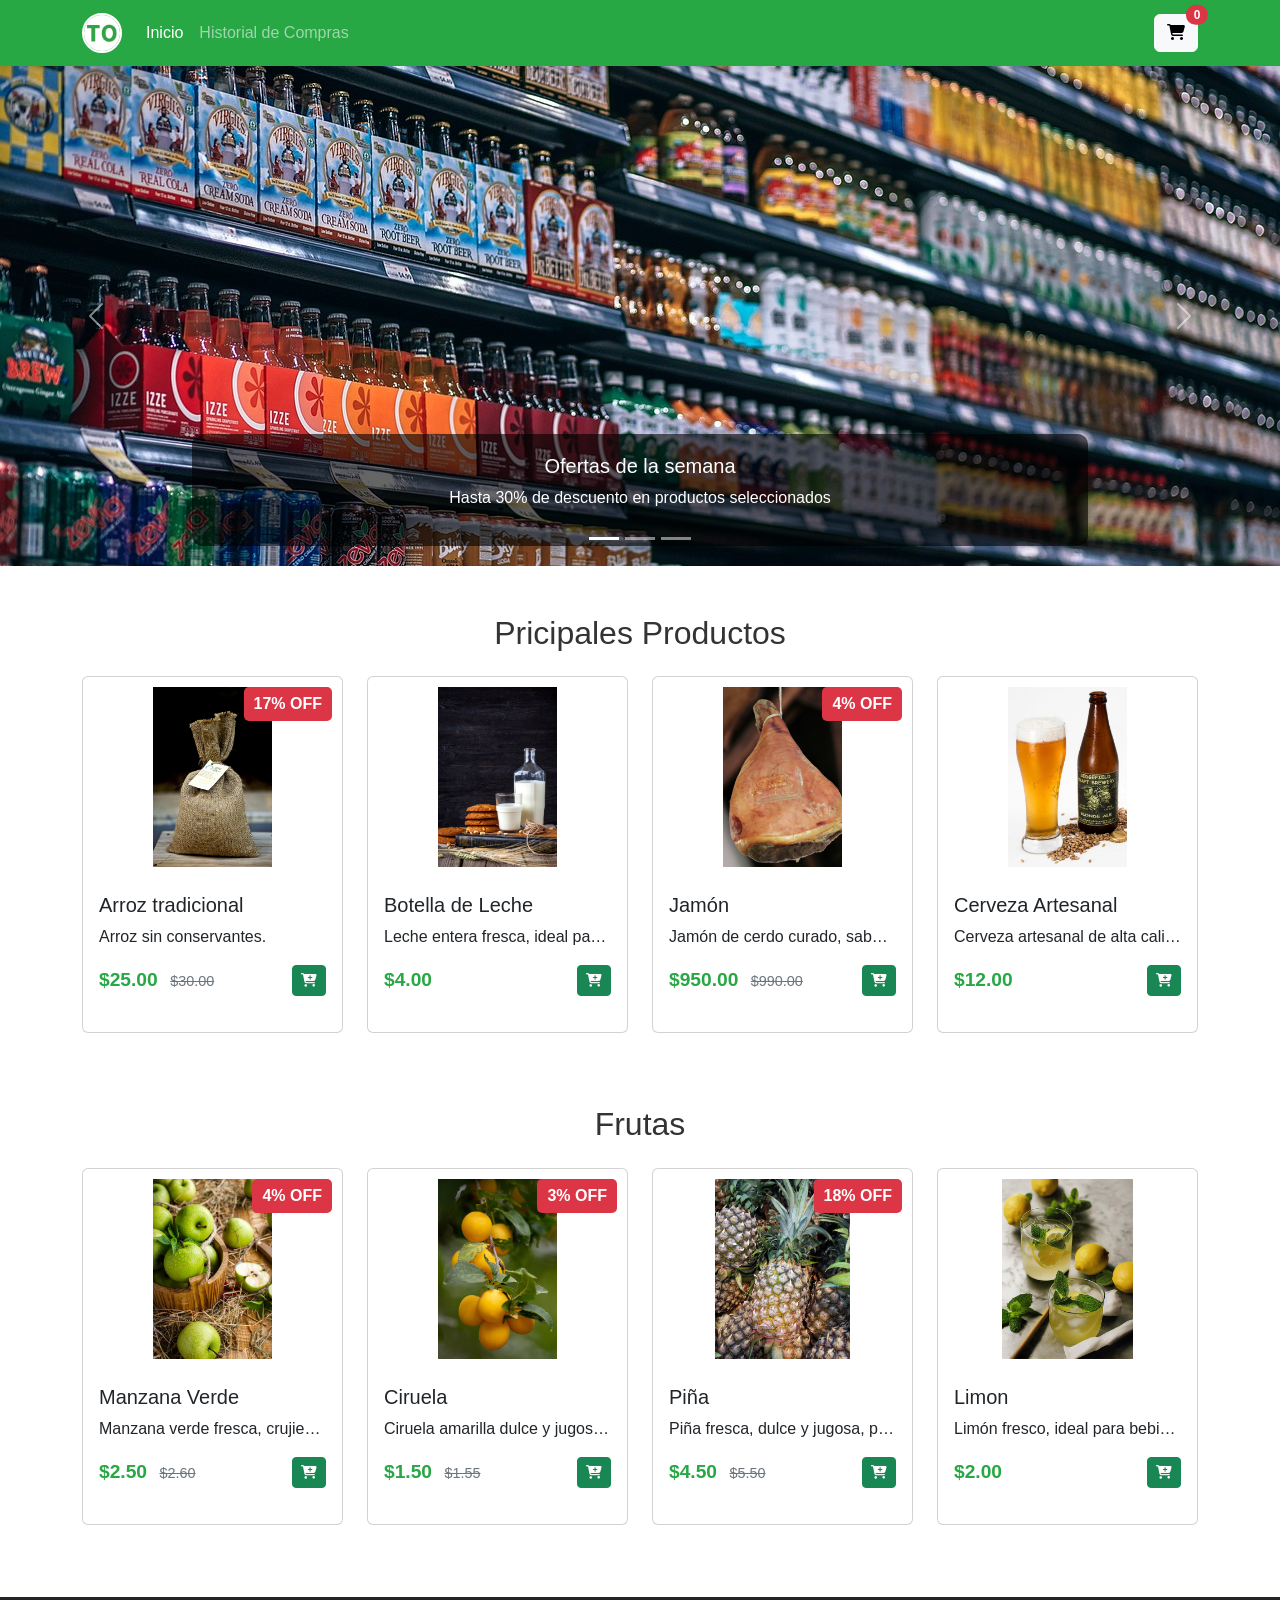
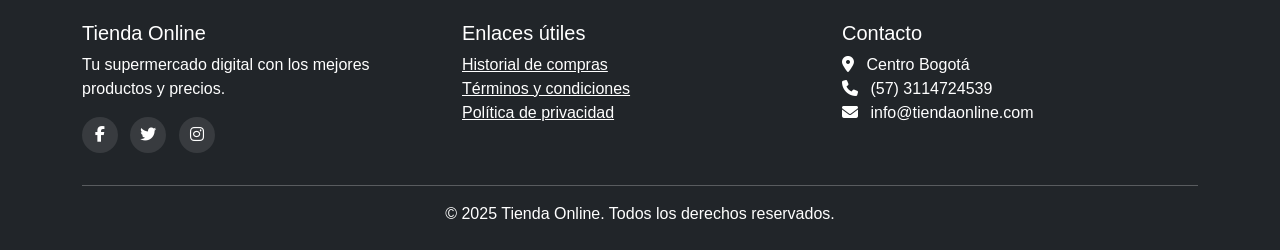
==== index.html @ 65fa2b68 "feat: desarrollo implmeentado" ====
<!DOCTYPE html>
<html lang="es">

<head>
    <meta charset="UTF-8">
    <meta name="viewport" content="width=device-width, initial-scale=1.0">
    <title>Tienda Online</title>
    <!-- Bootstrap CSS -->
    <link href="https://cdn.jsdelivr.net/npm/bootstrap@5.3.0/dist/css/bootstrap.min.css" rel="stylesheet">
    <!-- Font Awesome para iconos -->
    <link rel="stylesheet" href="https://cdnjs.cloudflare.com/ajax/libs/font-awesome/6.4.0/css/all.min.css">
    <!-- CSS personalizado -->
    <link href="assets/css/styles.css" rel="stylesheet">
</head>

<body>
    <!-- Barra de navegación -->
    <nav class="navbar navbar-expand-lg navbar-dark bg-success sticky-top">
        <div class="container">
            <a class="navbar-brand" href="index.html">
                <img src="assets/img/logo.png" alt="SuperMarket" height="40" class="logo-redondo">
            </a>
            <button class="navbar-toggler" type="button" data-bs-toggle="collapse" data-bs-target="#navbarNav">
                <span class="navbar-toggler-icon"></span>
            </button>
            <div class="collapse navbar-collapse" id="navbarNav">
                <ul class="navbar-nav me-auto">
                    <li class="nav-item">
                        <a class="nav-link active" href="index.html">Inicio</a>
                    </li>
                    <li class="nav-item">
                        <a class="nav-link" href="modules/historial.html">Historial de Compras</a>
                    </li>
                </ul>
                <div class="d-flex">
                    <a href="modules/pay.html" class="btn btn-light position-relative">
                        <i class="fas fa-shopping-cart"></i>
                        <span id="cart-count"
                            class="position-absolute top-0 start-100 translate-middle badge rounded-pill bg-danger">0</span>
                    </a>
                </div>
            </div>
        </div>
    </nav>

    <!-- Carrusel de banners -->
    <div id="mainCarousel" class="carousel slide" data-bs-ride="carousel">
        <div class="carousel-indicators">
            <button type="button" data-bs-target="#mainCarousel" data-bs-slide-to="0" class="active"></button>
            <button type="button" data-bs-target="#mainCarousel" data-bs-slide-to="1"></button>
            <button type="button" data-bs-target="#mainCarousel" data-bs-slide-to="2"></button>
        </div>
        <div class="carousel-inner">
            <div class="carousel-item active">
                <img src="assets/img/licores.jpg" class="d-block w-100" alt="Ofertas de la semana">
                <div class="carousel-caption d-none d-md-block">
                    <h5>Ofertas de la semana</h5>
                    <p>Hasta 30% de descuento en productos seleccionados</p>
                </div>
            </div>
            <div class="carousel-item">
                <img src="assets/img/frutas.jpg" class="d-block w-100" alt="Frutas y verduras frescas">
                <div class="carousel-caption d-none d-md-block">
                    <h5>Frutas y verduras frescas</h5>
                    <p>Llegaron los nuevos productos de temporada</p>
                </div>
            </div>
            <div class="carousel-item">
                <img src="assets/img/domicilio.jpg" class="d-block w-100" alt="Envíos gratis">
                <div class="carousel-caption d-none d-md-block">
                    <h5>Envíos gratis</h5>
                    <p>En compras superiores a $50.000</p>
                </div>
            </div>
        </div>
        <button class="carousel-control-prev" type="button" data-bs-target="#mainCarousel" data-bs-slide="prev">
            <span class="carousel-control-prev-icon"></span>
        </button>
        <button class="carousel-control-next" type="button" data-bs-target="#mainCarousel" data-bs-slide="next">
            <span class="carousel-control-next-icon"></span>
        </button>
    </div>

    <!-- Principales Productos -->
    <section class="container my-5">
        <h2 class="text-center mb-4">Pricipales Productos</h2>
        <div class="row" id="featured-products">           
        </div>
    </section>

    <!-- Nuevos Productos -->
    <section class="container my-5">
        <h2 class="text-center mb-4">Frutas</h2>
        <div class="row" id="featured-products-new">            
        </div>
    </section>

  

    <!-- Footer -->
    <footer class="bg-dark text-white py-4">
        <div class="container">
            <div class="row">
                <div class="col-md-4 mb-3">
                    <h5>Tienda Online</h5>
                    <p>Tu supermercado digital con los mejores productos y precios.</p>
                    <div class="social-icons">
                        <a href="#" class="text-white me-2"><i class="fab fa-facebook-f"></i></a>
                        <a href="#" class="text-white me-2"><i class="fab fa-twitter"></i></a>
                        <a href="#" class="text-white me-2"><i class="fab fa-instagram"></i></a>
                    </div>
                </div>
                <div class="col-md-4 mb-3">
                    <h5>Enlaces útiles</h5>
                    <ul class="list-unstyled">
                        <li><a href="/modules/historial.html" class="text-white">Historial de compras</a></li>
                        <li><a href="/modules/terms.html" class="text-white">Términos y condiciones</a></li>
                        <li><a href="/modules/terms.html" class="text-white">Política de privacidad</a></li>
                    </ul>
                </div>
                <div class="col-md-4 mb-3">
                    <h5>Contacto</h5>
                    <address>
                        <i class="fas fa-map-marker-alt me-2"></i> Centro Bogotá<br>
                        <i class="fas fa-phone me-2"></i> (57) 3114724539<br>
                        <i class="fas fa-envelope me-2"></i> info@tiendaonline.com
                    </address>
                </div>
            </div>
            <hr>
            <div class="text-center">
                <p class="mb-0">&copy; 2025 Tienda Online. Todos los derechos reservados.</p>
            </div>
        </div>
    </footer>

    <!-- Bootstrap JS -->
    <script src="https://cdn.jsdelivr.net/npm/bootstrap@5.3.0/dist/js/bootstrap.bundle.min.js"></script>
    <!-- JS personalizado -->
    <script src="assets/js/main.js"></script>
</body>

</html>
---- assets/css/styles.css ----
/* Estilos generales */
body {
    font-family: 'Open Sans', sans-serif;
    color: #333;   
}

/* Navbar personalizada */
.navbar {
    box-shadow: 0 2px 10px rgba(0, 0, 0, 0.1);
}

.bg-success {
    background-color: #28a745 !important;
}

/* Carrusel */
.carousel-item {
    max-height: 500px;
}

.carousel-item img {
    object-fit: cover;
    height: 500px;
}

.carousel-caption {
    background-color: rgba(0, 0, 0, 0.6);
    border-radius: 10px;
}

/* Tarjetas de productos */
.product-card {
    transition: transform 0.3s ease, box-shadow 0.3s ease;
    margin-bottom: 20px;
    height: 100%;
}

.product-card:hover {
    transform: translateY(-5px);
    box-shadow: 0 10px 20px rgba(0, 0, 0, 0.1);
}

.product-img {
    height: 200px;
    object-fit: contain;
    padding: 10px;
}

.product-price {
    font-weight: bold;
    color: #28a745;
    font-size: 1.2rem;
}

.original-price {
    text-decoration: line-through;
    color: #6c757d;
    font-size: 0.9rem;
}

.discount-badge {
    position: absolute;
    top: 10px;
    right: 10px;
    background-color: #dc3545;
    color: white;
    padding: 5px 10px;
    border-radius: 5px;
    font-weight: bold;
}

/* Tarjetas de categorías */
.category-card {
    transition: transform 0.3s ease;
    cursor: pointer;
}

.category-card:hover {
    transform: scale(1.05);
}

.category-card img {
    height: 150px;
    object-fit: cover;
}

/* Botones */
.btn-outline-success {
    border-width: 2px;
}

/* Footer */
footer {
    background-color: #343a40 !important;
}

.social-icons a {
    display: inline-block;
    width: 36px;
    height: 36px;
    line-height: 36px;
    text-align: center;
    background-color: rgba(255, 255, 255, 0.1);
    border-radius: 50%;
    transition: background-color 0.3s ease;
}

.social-icons a:hover {
    background-color: #28a745;
    text-decoration: none;
}

/* Responsive */
@media (max-width: 768px) {
    .carousel-item img {
        height: 300px;
    }
    
    .product-img {
        height: 150px;
    }
    
    .category-card img {
        height: 100px;
    }
}

.logo-redondo {
    border-radius: 50%;
    object-fit: cover;
    border: 2px solid white; /* Opcional: borde blanco */
}
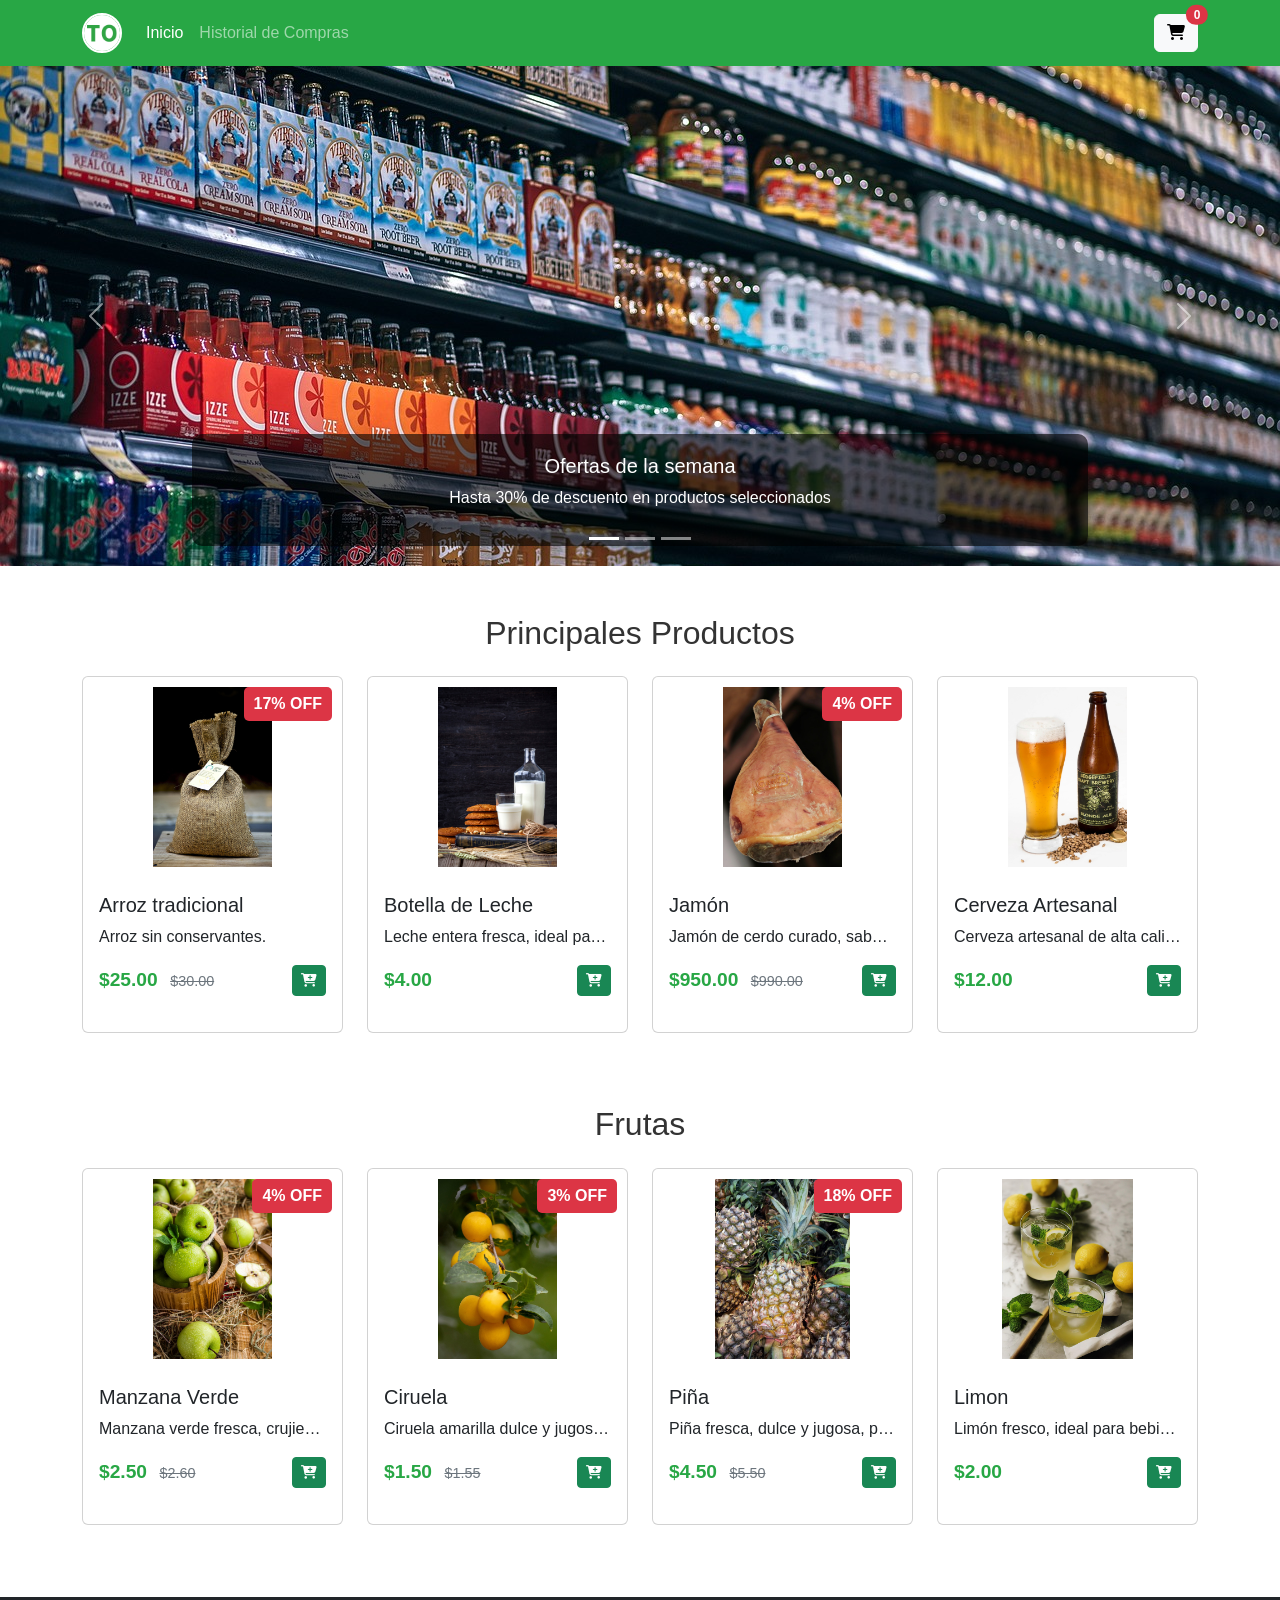
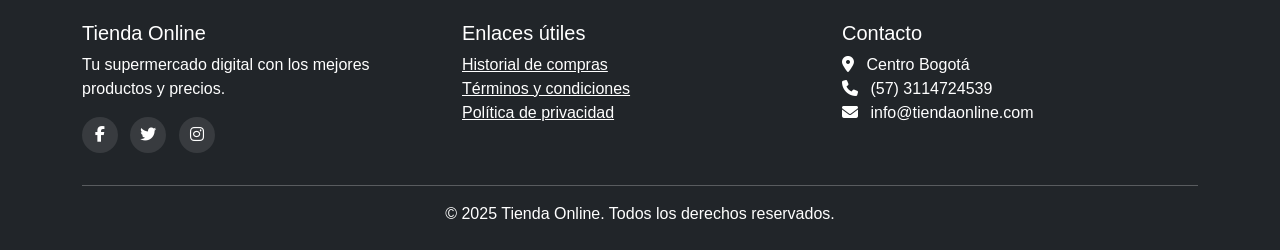
==== commit e5382faa: "fix: ajuste rutas" ====
--- a/index.html
+++ b/index.html
@@ -83,7 +83,7 @@
 
     <!-- Principales Productos -->
     <section class="container my-5">
-        <h2 class="text-center mb-4">Pricipales Productos</h2>
+        <h2 class="text-center mb-4">Principales Productos</h2>
         <div class="row" id="featured-products">           
         </div>
     </section>
@@ -94,8 +94,6 @@
         <div class="row" id="featured-products-new">            
         </div>
     </section>
-
-  
 
     <!-- Footer -->
     <footer class="bg-dark text-white py-4">
@@ -113,9 +111,9 @@
                 <div class="col-md-4 mb-3">
                     <h5>Enlaces útiles</h5>
                     <ul class="list-unstyled">
-                        <li><a href="/modules/historial.html" class="text-white">Historial de compras</a></li>
-                        <li><a href="/modules/terms.html" class="text-white">Términos y condiciones</a></li>
-                        <li><a href="/modules/terms.html" class="text-white">Política de privacidad</a></li>
+                        <li><a href="modules/historial.html" class="text-white">Historial de compras</a></li>
+                        <li><a href="modules/terms.html" class="text-white">Términos y condiciones</a></li>
+                        <li><a href="modules/privacy.html" class="text-white">Política de privacidad</a></li>
                     </ul>
                 </div>
                 <div class="col-md-4 mb-3">
@@ -139,5 +137,4 @@
     <!-- JS personalizado -->
     <script src="assets/js/main.js"></script>
 </body>
-
 </html>
